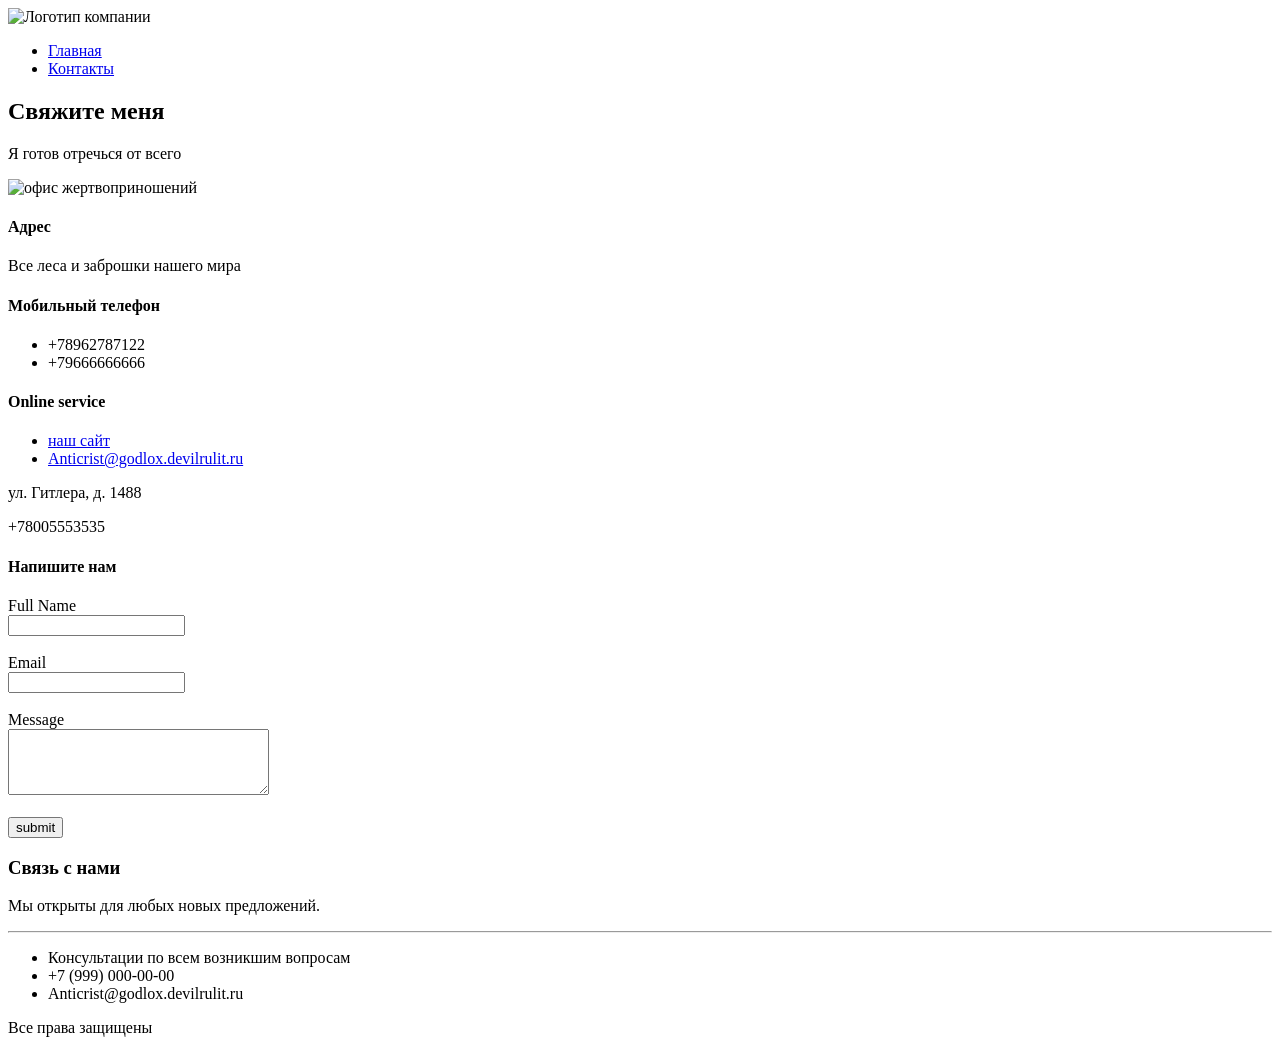
==== contacts.html @ ea1fd985 "Add index and contacts HTML pages according to specs" ====
<!DOCTYPE html>
<html lang="ru">
<head>
    <meta charset="UTF-8">
    <title>Контакты</title>
</head>
<body>
    <header>
        <img src="logo.png" alt="Логотип компании" style="width: 100%; height: auto; display: block;">
        <nav>
            <ul>
                <li><a href="index.html">Главная</a></li>
                <li><a href="contacts.html">Контакты</a></li>
            </ul>
        </nav>
    </header>


    <main>
        <h2> Свяжите меня </h2>
        <p> Я готов отречься от всего </p>
        <img src="logo2.png" alt="офис жертвоприношений" style="width: 25%;">
        <h4> Адрес</h4>
        <p>Все леса и заброшки нашего мира</p>
        <h4> Мобильный телефон </h4>
        <ul>
            <li>+78962787122</li>
            <li>+79666666666</li>
        </ul>

        <h4>Online service</h4>
        <ul>
            <li><a href="file:///C:/Users/User/web-technologies-2024/index.html">наш сайт</a></li>
            <li><a href="Anticrist@godlox.devilrulit.ru">Anticrist@godlox.devilrulit.ru</a></li>
        </ul>

        <p>ул. Гитлера, д. 1488</p>
        <p>+78005553535</p>

        <h4> Напишите нам </h4>
        <form action="#" method="post">
            <label for="name">Full Name</label><br>
            <input type="text" id="name" name="name"><br><br>

            <label for="email">Email</label><br>
            <input type="email" id="email" name="email"><br><br>

            <label for="message">Message</label><br>
            <textarea id="message" name="message" rows="4" cols="30"></textarea><br><br>

            <input type="submit" value="submit">
        </form>
    </main>
    <footer>
        <h3>Связь с нами</h3>
        <p>Мы открыты для любых новых предложений.</p>
        <hr>
        <ul>
            <li>Консультации по всем возникшим вопросам</li>
            <li>+7 (999) 000-00-00</li>
            <li>Anticrist@godlox.devilrulit.ru</li>
        </ul>
        <p>Все права защищены</p>
    </footer>

</body>
</html>
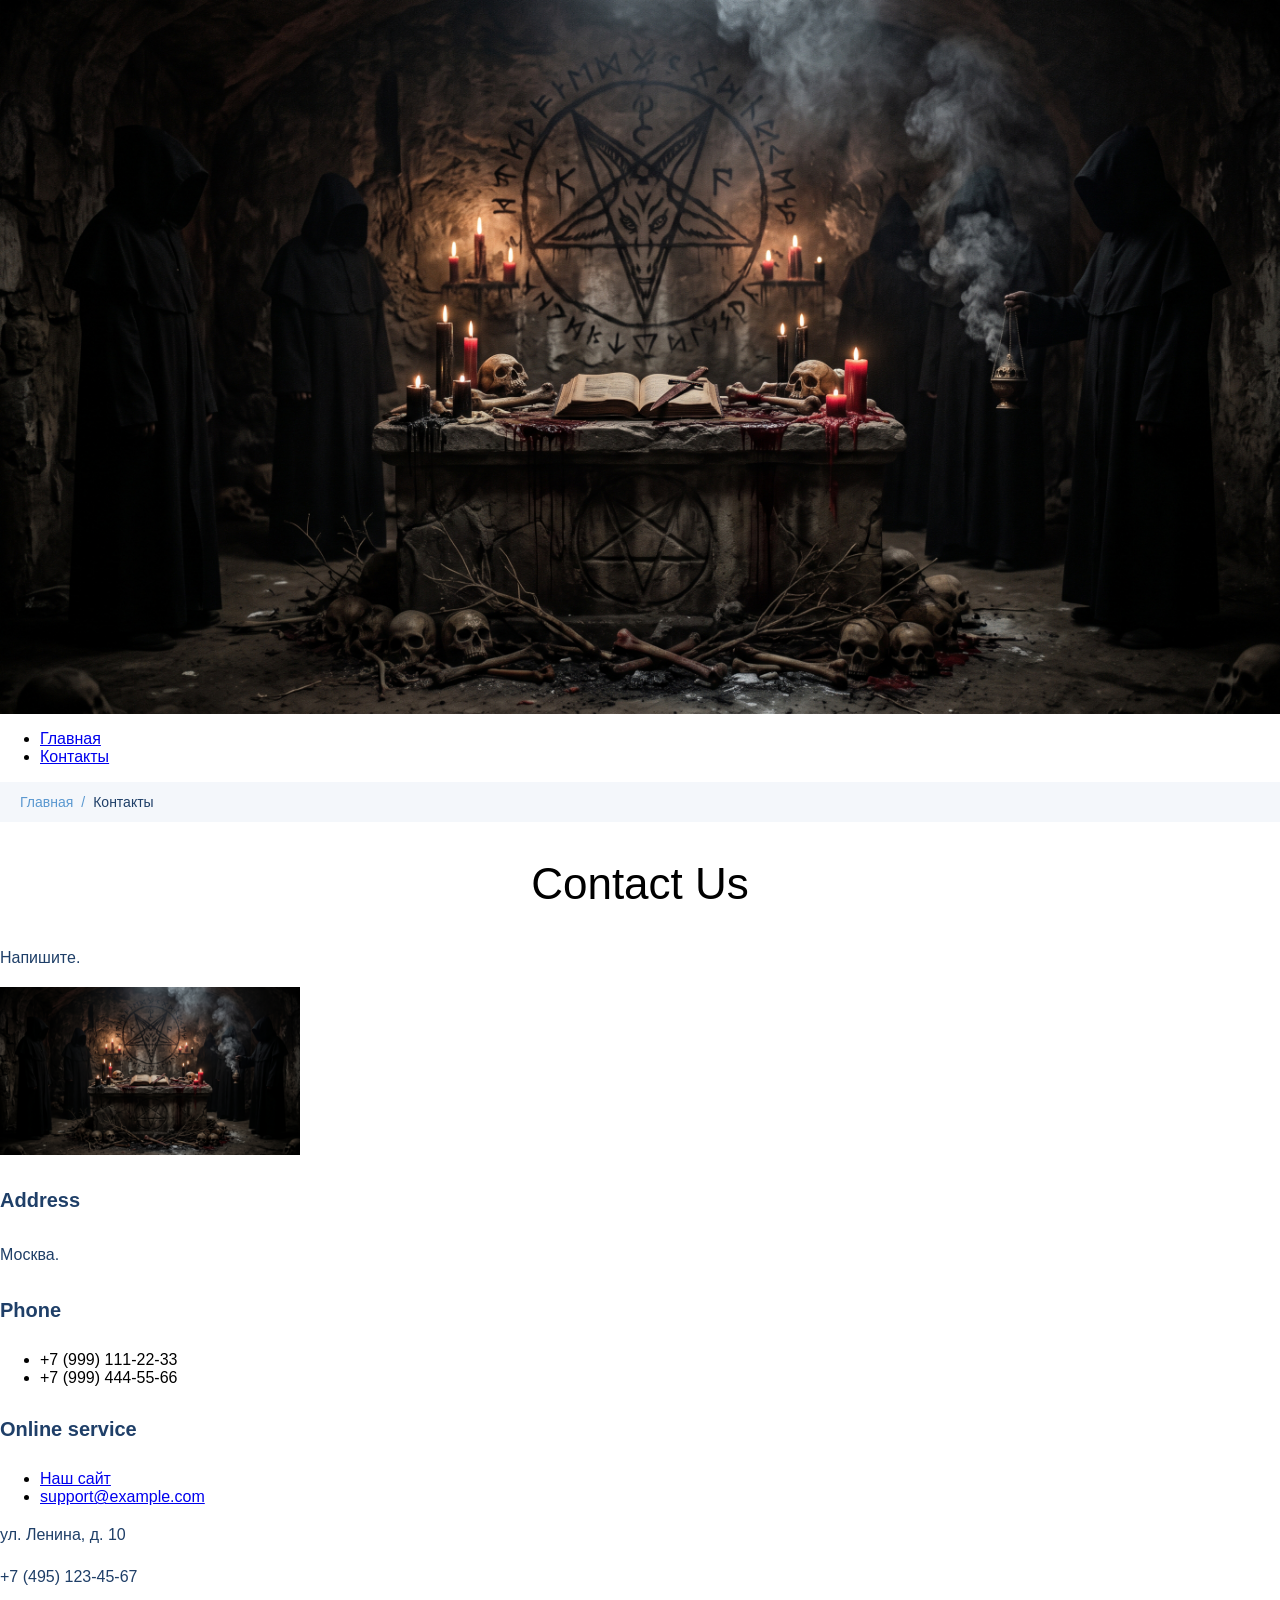
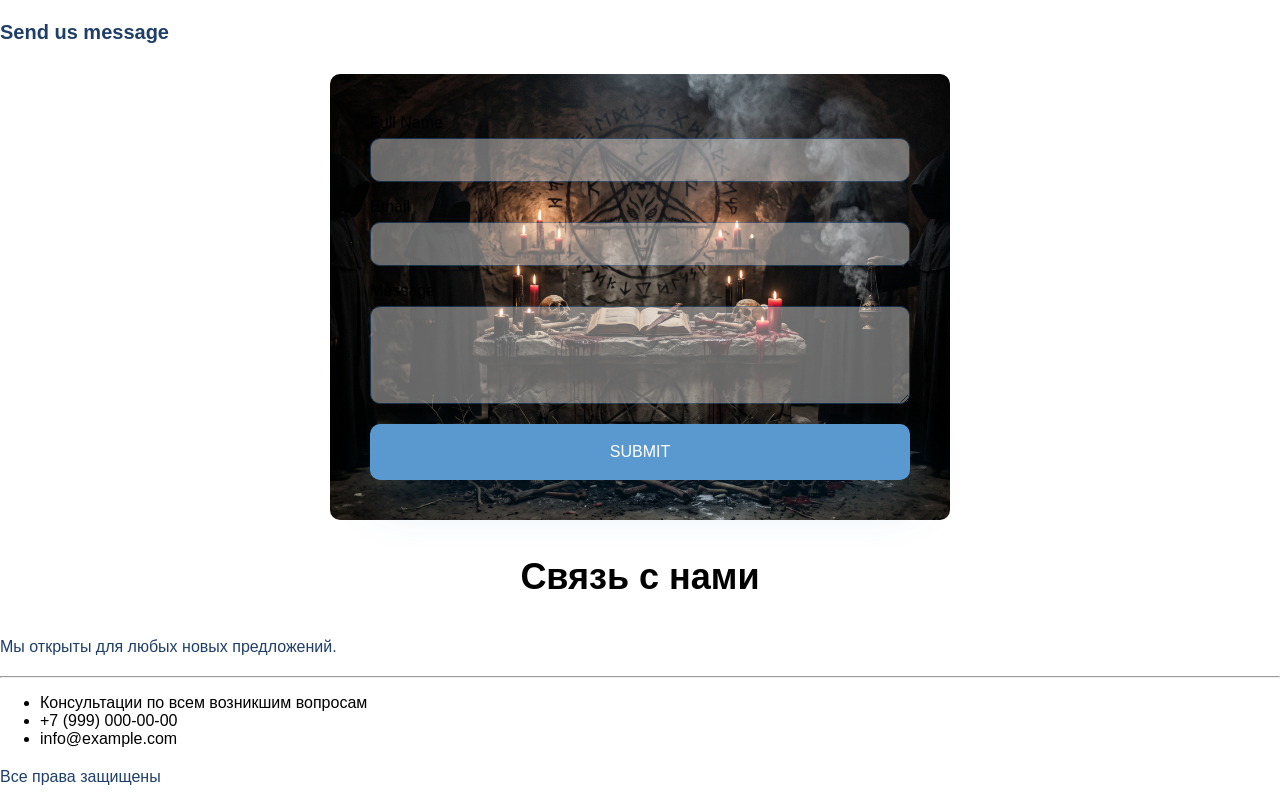
==== commit 336a46e1: "Complete lesson 2" ====
--- a/contacts.html
+++ b/contacts.html
@@ -3,64 +3,75 @@
 <head>
     <meta charset="UTF-8">
     <title>Контакты</title>
+    <link rel="stylesheet" href="src/assets/styles/style.css">
 </head>
 <body>
+
     <header>
-        <img src="logo.png" alt="Логотип компании" style="width: 100%; height: auto; display: block;">
+        <img src="logo2.png" alt="Логотип компании" style="width: 100%; height: auto; display: block;">
         <nav>
             <ul>
                 <li><a href="index.html">Главная</a></li>
                 <li><a href="contacts.html">Контакты</a></li>
             </ul>
         </nav>
+        <ul class="breadcrumbs">
+            <li><a href="index.html">Главная</a></li>
+            <li>Контакты</li>
+        </ul>
     </header>
 
+    <main>
+        <h2 class="title-h2">Contact Us</h2>
 
-    <main>
-        <h2> Свяжите меня </h2>
-        <p> Я готов отречься от всего </p>
-        <img src="logo2.png" alt="офис жертвоприношений" style="width: 25%;">
-        <h4> Адрес</h4>
-        <p>Все леса и заброшки нашего мира</p>
-        <h4> Мобильный телефон </h4>
+        <p class="text">Напишите.</p>
+
+        <img src="logo2.png" alt="Офис компании" width="300">
+
+        <h4 class="title-h4">Address</h4>
+        <p class="text">Москва.</p>
+
+        <h4 class="title-h4">Phone</h4>
         <ul>
-            <li>+78962787122</li>
-            <li>+79666666666</li>
+            <li>+7 (999) 111-22-33</li>
+            <li>+7 (999) 444-55-66</li>
         </ul>
 
-        <h4>Online service</h4>
+        <h4 class="title-h4">Online service</h4>
         <ul>
-            <li><a href="file:///C:/Users/User/web-technologies-2024/index.html">наш сайт</a></li>
-            <li><a href="Anticrist@godlox.devilrulit.ru">Anticrist@godlox.devilrulit.ru</a></li>
+            <li><a href="https://example.com">Наш сайт</a></li>
+            <li><a href="mailto:support@example.com">support@example.com</a></li>
         </ul>
 
-        <p>ул. Гитлера, д. 1488</p>
-        <p>+78005553535</p>
+        <p class="text">ул. Ленина, д. 10</p>
+        <p class="text">+7 (495) 123-45-67</p>
 
-        <h4> Напишите нам </h4>
-        <form action="#" method="post">
+        <h4 class="title-h4">Send us message</h4>
+
+        <form class="contact-form" action="#" method="post">
             <label for="name">Full Name</label><br>
-            <input type="text" id="name" name="name"><br><br>
+            <input class="form-input" type="text" id="name" name="name"><br>
 
             <label for="email">Email</label><br>
-            <input type="email" id="email" name="email"><br><br>
+            <input class="form-input" type="email" id="email" name="email"><br>
 
             <label for="message">Message</label><br>
-            <textarea id="message" name="message" rows="4" cols="30"></textarea><br><br>
+            <textarea class="form-input" id="message" name="message" rows="4" cols="30"></textarea><br>
 
-            <input type="submit" value="submit">
+            <input class="submit-btn" type="submit" value="submit">
         </form>
     </main>
+
     <footer>
-        <h3>Связь с нами</h3>
-        <p>Мы открыты для любых новых предложений.</p>
+        <h3 class="title-h3">Связь с нами</h3>
+        <p class="text">Мы открыты для любых новых предложений.</p>
         <hr>
         <ul>
             <li>Консультации по всем возникшим вопросам</li>
             <li>+7 (999) 000-00-00</li>
-            <li>Anticrist@godlox.devilrulit.ru</li>
+            <li>info@example.com</li>
         </ul>
-        <p>Все права защищены</p>
+        <p class="text">Все права защищены</p>
     </footer>
 
 </body>
--- a/src/assets/styles/style.css
+++ b/src/assets/styles/style.css
@@ -0,0 +1,113 @@
+@import url("fonts.css");
+
+body {
+    font-family: 'Inter', sans-serif;
+    margin: 0;
+    padding: 0;
+}
+
+.breadcrumbs {
+    list-style: none;
+    display: flex;
+    align-items: center;
+    gap: 8px;
+    padding: 12px 20px;
+    margin: 0;
+    background-color: #f4f7fb;
+    font-size: 14px;
+    color: #1F3F68;
+}
+
+.breadcrumbs li:not(:last-child)::after {
+    content: "/";
+    margin-left: 8px;
+    color: #5A98D0;
+}
+
+.breadcrumbs a {
+    text-decoration: none;
+    color: #5A98D0;
+}
+
+.breadcrumbs a:hover {
+    text-decoration: underline;
+}
+
+/* Параграфы */
+.text {
+    font-size: 16px;
+    line-height: 26px;
+    color: #1F3F68;
+}
+
+/* Заголовок h1 */
+.title-h1 {
+    font-size: 64px;
+    color: #1F3F68;
+}
+
+/*страница Контакты */
+.title-h2 {
+    font-weight: 500;
+    font-size: 44px;
+    text-align: center;
+}
+
+/* Заголовки h3 */
+.title-h3 {
+    font-size: 36px;
+    text-align: center;
+}
+
+/* Заголовки h4 */
+.title-h4 {
+    font-size: 20px;
+    line-height: 30px;
+    color: #1F3F68;
+}
+
+/* Форма на странице Контакты с изображением на заднем фоне */
+.contact-form {
+    background-image: url("../../../logo2.png");
+    background-size: cover;
+    background-position: center;
+    padding: 40px;
+    border-radius: 10px;
+    max-width: 540px;
+    margin: 20px auto;
+}
+
+/* Поля ввода input и textarea */
+.form-input {
+    width: 100%;
+    padding: 12px 16px;
+    margin-top: 6px;
+    margin-bottom: 16px;
+    border: 1px solid #356EAD;
+    box-sizing: border-box;
+    border-radius: 10px;
+    opacity: 0.4;
+    font-size: 16px;
+}
+
+/* Кнопка Submit  */
+.submit-btn {
+    background: #5A98D0;
+    box-shadow: 5px 20px 50px rgba(16, 112, 177, 0.2);
+    border-radius: 10px;
+    font-weight: 500;
+    font-size: 16px;
+    line-height: 26px;
+    text-align: center;
+    color: #FFFFFF;
+    text-transform: uppercase;
+    border: none;
+    padding: 15px 50px;
+    width: 100%;
+    cursor: pointer;
+    transition: background-color 0.2s ease;
+}
+
+.submit-btn:hover {
+    background: #356EAD;
+}
